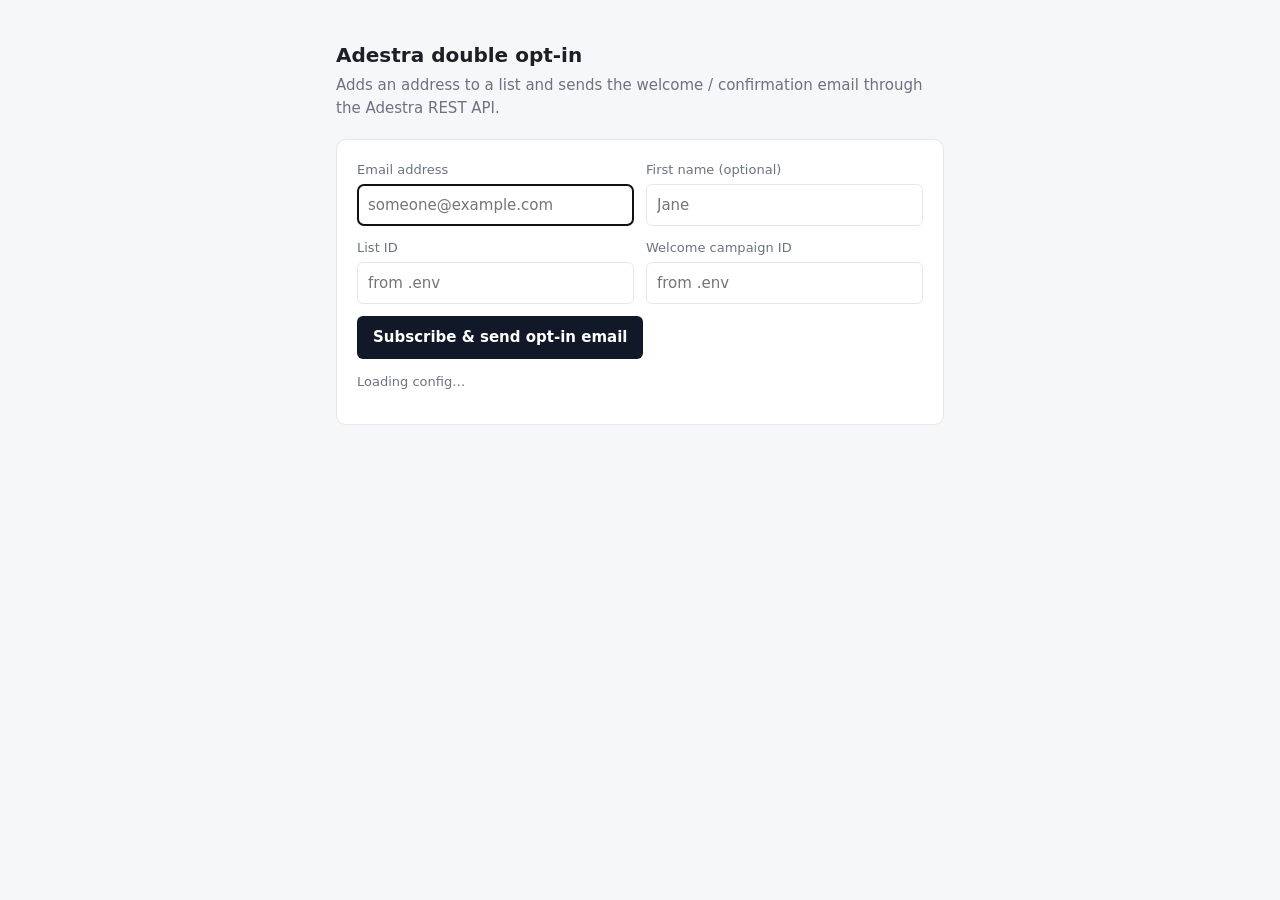
==== public/index.html @ aee0762d "Adestra double opt-in proof of concept Dependency-free Node server plus a single-page UI that adds a" ====
<!doctype html>
<html lang="en">
<head>
<meta charset="utf-8">
<meta name="viewport" content="width=device-width, initial-scale=1">
<title>Adestra opt-in PoC</title>
<style>
  :root { --bg:#f6f7f9; --card:#fff; --text:#1c1f24; --muted:#6b7280; --line:#e5e7eb; --ok:#15803d; --err:#b91c1c; --warn:#b45309; --run:#2563eb; }
  * { box-sizing: border-box; }
  body { margin:0; background:var(--bg); color:var(--text); font:15px/1.5 system-ui, -apple-system, Segoe UI, sans-serif; }
  main { max-width: 640px; margin: 40px auto; padding: 0 16px; }
  h1 { font-size: 20px; margin: 0 0 4px; }
  .sub { color: var(--muted); margin: 0 0 20px; }
  .card { background:var(--card); border:1px solid var(--line); border-radius:10px; padding:20px; margin-bottom:16px; }
  label { display:block; font-size:13px; color:var(--muted); margin-bottom:4px; }
  input { width:100%; padding:9px 10px; border:1px solid var(--line); border-radius:6px; font:inherit; }
  .row { display:grid; grid-template-columns:1fr 1fr; gap:12px; margin-bottom:12px; }
  .row.single { grid-template-columns:1fr; }
  button { padding:10px 16px; border:0; border-radius:6px; background:#111827; color:#fff; font:inherit; font-weight:600; cursor:pointer; }
  button:disabled { opacity:.5; cursor:default; }
  .cfg { font-size:13px; color:var(--muted); }
  .cfg code { background:#eef0f3; padding:1px 5px; border-radius:4px; }
  .badge { display:inline-block; font-size:11px; font-weight:600; padding:1px 7px; border-radius:99px; margin-left:6px; vertical-align:middle; }
  .badge.mock { background:#fef3c7; color:var(--warn); }
  .badge.missing { background:#fee2e2; color:var(--err); }
  ol.steps { list-style:none; padding:0; margin:0; }
  ol.steps li { display:grid; grid-template-columns:24px 1fr; gap:10px; padding:10px 0; border-top:1px solid var(--line); }
  ol.steps li:first-child { border-top:0; }
  .icon { font-weight:700; text-align:center; }
  .pending .icon { color:var(--line); }
  .running .icon { color:var(--run); }
  .ok .icon { color:var(--ok); }
  .warn .icon { color:var(--warn); }
  .error .icon { color:var(--err); }
  .title { font-weight:600; }
  .msg { color:var(--muted); font-size:14px; }
  .error .msg { color:var(--err); }
  .warn .msg { color:var(--warn); }
  details { margin-top:4px; }
  summary { font-size:12px; color:var(--muted); cursor:pointer; }
  pre { margin:6px 0 0; font-size:12px; background:#f3f4f6; padding:8px; border-radius:6px; overflow-x:auto; }
  .result { margin-top:14px; padding:10px 12px; border-radius:6px; font-weight:600; }
  .result.ok { background:#dcfce7; color:var(--ok); }
  .result.fail { background:#fee2e2; color:var(--err); }
  .hidden { display:none; }
  @keyframes spin { to { transform: rotate(360deg); } }
  .running .icon span { display:inline-block; animation: spin 1s linear infinite; }
</style>
</head>
<body>
<main>
  <h1>Adestra double opt-in <span id="modeBadge"></span></h1>
  <p class="sub">Adds an address to a list and sends the welcome / confirmation email through the Adestra REST API.</p>

  <div class="card">
    <form id="form">
      <div class="row">
        <div><label for="email">Email address</label><input id="email" type="email" required placeholder="someone@example.com" autofocus></div>
        <div><label for="firstname">First name (optional)</label><input id="firstname" type="text" placeholder="Jane"></div>
      </div>
      <div class="row">
        <div><label for="listId">List ID</label><input id="listId" type="text" inputmode="numeric" placeholder="from .env"></div>
        <div><label for="campaignId">Welcome campaign ID</label><input id="campaignId" type="text" inputmode="numeric" placeholder="from .env"></div>
      </div>
      <button id="go" type="submit">Subscribe &amp; send opt-in email</button>
    </form>
    <p class="cfg" id="cfg">Loading config…</p>
  </div>

  <div class="card hidden" id="progress">
    <ol class="steps" id="steps"></ol>
    <div id="result" class="result hidden"></div>
  </div>
</main>

<script>
const $ = (id) => document.getElementById(id);
const STEP_TITLES = ["Look up list", "Create or update contact", "Add contact to list", "Send opt-in email"];

fetch("/api/config").then(r => r.json()).then(c => {
  $("listId").value = c.listId || "";
  $("campaignId").value = c.campaignId || "";
  $("cfg").innerHTML = `API base <code>${c.baseUrl}</code> · token ${c.tokenSet ? "set" : '<span class="badge missing">missing</span>'}`;
  if (c.mock) $("modeBadge").innerHTML = '<span class="badge mock">MOCK MODE</span>';
});

function renderSteps() {
  $("steps").innerHTML = STEP_TITLES.map((t, i) =>
    `<li id="step${i+1}" class="pending"><div class="icon">○</div><div><div class="title">${t}</div><div class="msg"></div></div></li>`).join("");
  $("result").className = "result hidden";
  $("progress").classList.remove("hidden");
}

function updateStep(ev) {
  const li = $("step" + ev.n);
  if (!li) return;
  const state = ev.state === "ok" && ev.warn ? "warn" : ev.state;
  li.className = state;
  li.querySelector(".icon").innerHTML = { running: "<span>◐</span>", ok: "✓", warn: "!", error: "✕" }[state] || "○";
  li.querySelector(".title").textContent = ev.title;
  const msg = li.querySelector(".msg");
  msg.textContent = ev.message || (state === "running" ? "…" : "");
  if (ev.detail) {
    const d = document.createElement("details");
    d.innerHTML = `<summary>response</summary><pre>${JSON.stringify(ev.detail, null, 2).replace(/</g, "&lt;")}</pre>`;
    msg.appendChild(d);
  }
}

function showResult(ok, text) {
  const r = $("result");
  r.className = "result " + (ok ? "ok" : "fail");
  r.textContent = text;
}

$("form").addEventListener("submit", async (e) => {
  e.preventDefault();
  $("go").disabled = true;
  renderSteps();
  try {
    const res = await fetch("/api/optin", {
      method: "POST", headers: { "Content-Type": "application/json" },
      body: JSON.stringify({ email: $("email").value, firstname: $("firstname").value, listId: $("listId").value, campaignId: $("campaignId").value }),
    });
    const reader = res.body.getReader();
    const dec = new TextDecoder();
    let buf = "";
    while (true) {
      const { value, done } = await reader.read();
      if (done) break;
      buf += dec.decode(value, { stream: true });
      let nl;
      while ((nl = buf.indexOf("\n")) >= 0) {
        const line = buf.slice(0, nl).trim(); buf = buf.slice(nl + 1);
        if (!line) continue;
        const ev = JSON.parse(line);
        if (ev.type === "step") updateStep(ev);
        else if (ev.type === "done") showResult(ev.ok, ev.ok ? `Done. ${$("email").value} is on the list and the opt-in email was accepted.` : `Failed: ${ev.message}`);
      }
    }
  } catch (err) {
    showResult(false, "Request failed: " + err.message);
  } finally {
    $("go").disabled = false;
  }
});
</script>
</body>
</html>
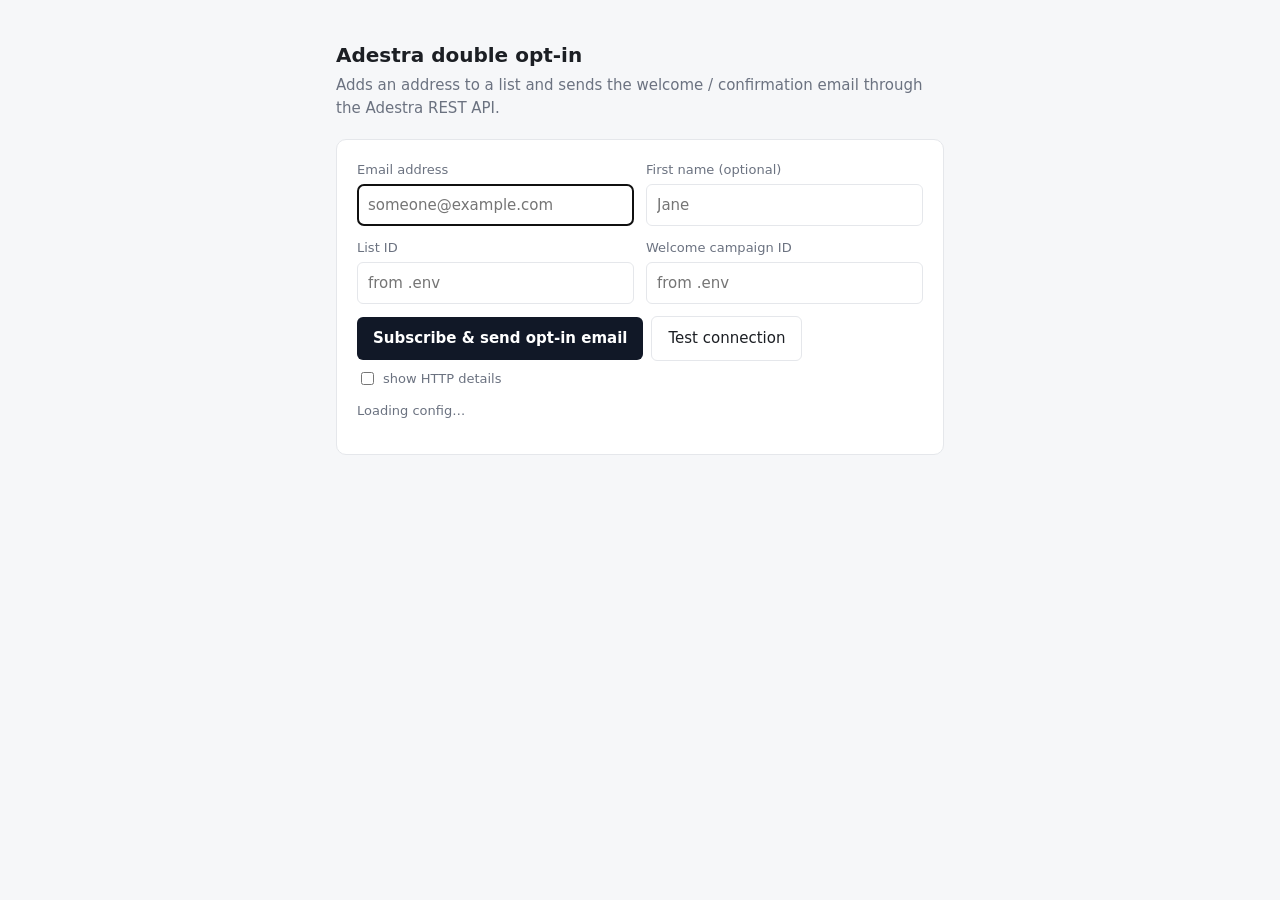
==== commit 42026198: "Add debugging to the UI: HTTP details, hints, connection test, event log - Every API call records me" ====
--- a/public/index.html
+++ b/public/index.html
@@ -43,6 +43,18 @@
   .result.ok { background:#dcfce7; color:var(--ok); }
   .result.fail { background:#fee2e2; color:var(--err); }
   .hidden { display:none; }
+  .http { margin-top:6px; font-size:12px; color:var(--muted); font-family: ui-monospace, SFMono-Regular, Menlo, monospace; }
+  .http b { color:var(--text); font-weight:600; }
+  .hint { margin-top:6px; font-size:13px; color:var(--warn); background:#fffbeb; border:1px solid #fde68a; border-radius:6px; padding:6px 8px; }
+  .kv { display:grid; grid-template-columns:140px 1fr; gap:4px 10px; font-size:13px; margin:0; }
+  .kv dt { color:var(--muted); } .kv dd { margin:0; word-break:break-all; }
+  .toolbar { display:flex; gap:8px; align-items:center; flex-wrap:wrap; margin-top:12px; }
+  button.secondary { background:#fff; color:var(--text); border:1px solid var(--line); font-weight:500; }
+  button.small { padding:4px 10px; font-size:12px; }
+  .log { font-family: ui-monospace, SFMono-Regular, Menlo, monospace; font-size:11px; background:#0f172a; color:#cbd5e1; padding:10px; border-radius:6px; max-height:260px; overflow:auto; white-space:pre-wrap; word-break:break-all; margin:0; }
+  .log .t { color:#64748b; } .log .ok { color:#4ade80; } .log .err { color:#f87171; } .log .run { color:#60a5fa; }
+  h2 { font-size:14px; margin:0 0 10px; }
+  .card h2 { display:flex; justify-content:space-between; align-items:center; }
   @keyframes spin { to { transform: rotate(360deg); } }
   .running .icon span { display:inline-block; animation: spin 1s linear infinite; }
 </style>
@@ -62,15 +74,30 @@
         <div><label for="listId">List ID</label><input id="listId" type="text" inputmode="numeric" placeholder="from .env"></div>
         <div><label for="campaignId">Welcome campaign ID</label><input id="campaignId" type="text" inputmode="numeric" placeholder="from .env"></div>
       </div>
-      <button id="go" type="submit">Subscribe &amp; send opt-in email</button>
+      <div class="toolbar">
+        <button id="go" type="submit">Subscribe &amp; send opt-in email</button>
+        <button id="test" type="button" class="secondary">Test connection</button>
+        <label style="margin:0;display:flex;align-items:center;gap:6px"><input type="checkbox" id="debug" style="width:auto"> show HTTP details</label>
+      </div>
     </form>
     <p class="cfg" id="cfg">Loading config…</p>
+  </div>
+
+  <div class="card hidden" id="diag">
+    <h2>Connection test <button type="button" class="secondary small" onclick="document.getElementById('diag').classList.add('hidden')">hide</button></h2>
+    <dl class="kv" id="diagKv"></dl>
+    <div id="diagProbe"></div>
   </div>
 
   <div class="card hidden" id="progress">
     <ol class="steps" id="steps"></ol>
     <div id="result" class="result hidden"></div>
   </div>
+
+  <div class="card hidden" id="logCard">
+    <h2>Event log <span><button type="button" class="secondary small" id="copyLog">copy</button> <button type="button" class="secondary small" id="clearLog">clear</button></span></h2>
+    <pre class="log" id="log"></pre>
+  </div>
 </main>
 
 <script>
@@ -80,9 +107,46 @@
 fetch("/api/config").then(r => r.json()).then(c => {
   $("listId").value = c.listId || "";
   $("campaignId").value = c.campaignId || "";
-  $("cfg").innerHTML = `API base <code>${c.baseUrl}</code> · token ${c.tokenSet ? "set" : '<span class="badge missing">missing</span>'}`;
+  $("cfg").innerHTML = `API base <code>${c.baseUrl}</code> · token ${c.tokenSet ? `<code>${c.tokenMasked}</code>` : '<span class="badge missing">missing</span>'} · node ${c.node}`;
   if (c.mock) $("modeBadge").innerHTML = '<span class="badge mock">MOCK MODE</span>';
-});
+  log("config", c);
+});
+
+// ---- debug toggle (remembered per browser) ----
+try { $("debug").checked = localStorage.getItem("adestra-debug") === "1"; } catch {}
+$("debug").addEventListener("change", () => {
+  try { localStorage.setItem("adestra-debug", $("debug").checked ? "1" : "0"); } catch {}
+  document.querySelectorAll("details.http-details").forEach(d => d.open = $("debug").checked);
+});
+
+// ---- event log ----
+const logLines = [];
+function log(kind, obj, cls) {
+  const t = new Date().toISOString().slice(11, 23);
+  const text = typeof obj === "string" ? obj : JSON.stringify(obj);
+  logLines.push(`${t} ${kind} ${text}`);
+  const el = $("log");
+  el.insertAdjacentHTML("beforeend", `<span class="t">${t}</span> <span class="${cls || ""}">${kind}</span> ${esc(text)}\n`);
+  el.scrollTop = el.scrollHeight;
+  $("logCard").classList.remove("hidden");
+}
+$("copyLog").onclick = () => navigator.clipboard.writeText(logLines.join("\n")).catch(() => {});
+$("clearLog").onclick = () => { logLines.length = 0; $("log").textContent = ""; };
+const esc = (x) => String(x).replace(/&/g, "&amp;").replace(/</g, "&lt;");
+const pretty = (x) => { if (x == null) return "(empty)"; if (typeof x === "string") { try { return JSON.stringify(JSON.parse(x), null, 2); } catch { return x; } } return JSON.stringify(x, null, 2); };
+
+// Renders one HTTP round trip as a collapsible block.
+function exchangeHtml(ex) {
+  if (!ex) return "";
+  const status = ex.networkError ? `network error: ${esc(ex.networkError)}` : `${ex.status} ${esc(ex.statusText || "")}`;
+  return `<div class="http"><b>${ex.method}</b> ${esc(ex.url)} → <b>${status}</b> · ${ex.durationMs} ms${ex.mock ? " · mock" : ""}</div>
+    <details class="http-details" ${$("debug").checked ? "open" : ""}><summary>HTTP details</summary>
+      <div class="http">request body</div><pre>${esc(pretty(ex.requestBody))}</pre>
+      <div class="http">response headers</div><pre>${esc(pretty(ex.responseHeaders || {}))}</pre>
+      <div class="http">response body (raw)</div><pre>${esc(ex.responseBody == null ? "(none)" : ex.responseBody)}</pre>
+      <div class="http">reproduce (token masked)</div><pre>${esc(ex.curl)}</pre>
+    </details>`;
+}
 
 function renderSteps() {
   $("steps").innerHTML = STEP_TITLES.map((t, i) =>
@@ -100,23 +164,46 @@
   li.querySelector(".title").textContent = ev.title;
   const msg = li.querySelector(".msg");
   msg.textContent = ev.message || (state === "running" ? "…" : "");
-  if (ev.detail) {
-    const d = document.createElement("details");
-    d.innerHTML = `<summary>response</summary><pre>${JSON.stringify(ev.detail, null, 2).replace(/</g, "&lt;")}</pre>`;
-    msg.appendChild(d);
-  }
-}
+  if (ev.hint) msg.insertAdjacentHTML("beforeend", `<div class="hint">${esc(ev.hint)}</div>`);
+  msg.insertAdjacentHTML("beforeend", exchangeHtml(ev.exchange));
+  log(`step${ev.n}`, ev.state === "running" ? `${ev.title}…` : { state: ev.state, message: ev.message, status: ev.exchange && ev.exchange.status, ms: ev.exchange && ev.exchange.durationMs, body: ev.exchange && ev.exchange.responseBody },
+      { running: "run", ok: "ok", warn: "err", error: "err" }[state]);
+}
+
+// ---- connection test ----
+$("test").addEventListener("click", async () => {
+  $("test").disabled = true;
+  $("diag").classList.remove("hidden");
+  $("diagKv").innerHTML = "<dt>status</dt><dd>running…</dd>";
+  $("diagProbe").innerHTML = "";
+  try {
+    const d = await (await fetch(`/api/diagnostics?listId=${encodeURIComponent($("listId").value)}`)).json();
+    log("diagnostics", d, d.probe && d.probe.ok ? "ok" : "err");
+    $("diagKv").innerHTML = [
+      ["public IP", `${esc(d.publicIp)} <span class="cfg">(this is what Adestra sees; allowlist it on the token/user)</span>`],
+      ["API host DNS", esc(Array.isArray(d.dns) ? d.dns.join(", ") : d.dns)],
+      ["API base", esc(d.baseUrl)], ["token", esc(d.tokenMasked)], ["mode", d.mock ? "MOCK" : "live"], ["node", esc(d.node)],
+    ].map(([k, v]) => `<dt>${k}</dt><dd>${v}</dd>`).join("");
+    const p = d.probe || {};
+    $("diagProbe").innerHTML = `<div class="result ${p.ok ? "ok" : "fail"}">${p.ok ? "✓ " : "✕ "}${esc(p.message)}</div>` +
+      (p.hint ? `<div class="hint">${esc(p.hint)}</div>` : "") + exchangeHtml(p.exchange);
+  } catch (e) {
+    $("diagKv").innerHTML = `<dt>error</dt><dd>${esc(e.message)}</dd>`;
+  } finally { $("test").disabled = false; }
+});
 
 function showResult(ok, text) {
   const r = $("result");
   r.className = "result " + (ok ? "ok" : "fail");
   r.textContent = text;
+  log("done", text, ok ? "ok" : "err");
 }
 
 $("form").addEventListener("submit", async (e) => {
   e.preventDefault();
   $("go").disabled = true;
   renderSteps();
+  log("submit", { email: $("email").value, listId: $("listId").value, campaignId: $("campaignId").value });
   try {
     const res = await fetch("/api/optin", {
       method: "POST", headers: { "Content-Type": "application/json" },
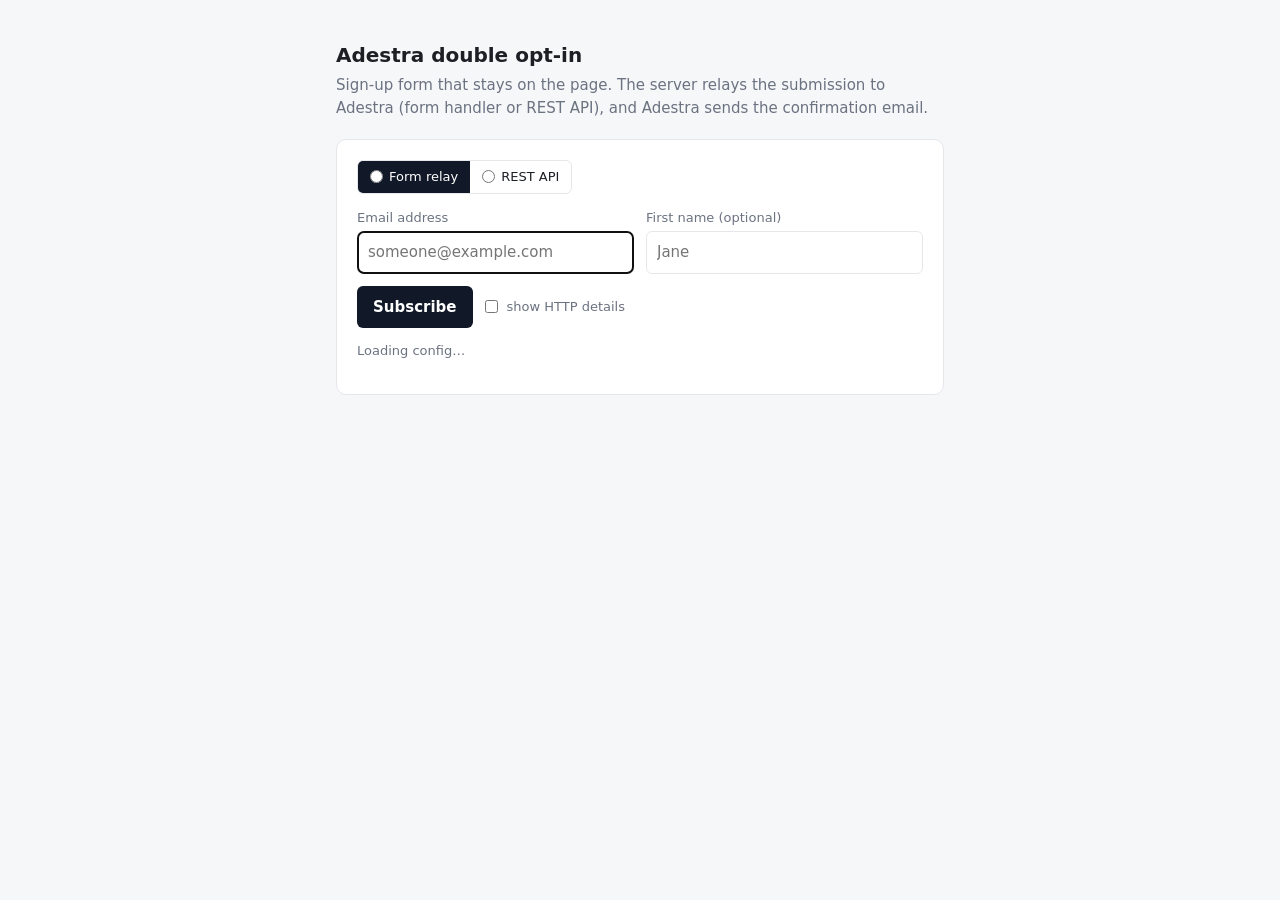
==== commit eabf48d3: "Add form relay mode: server posts to the Adestra form handler, page stays put - New default mode "fo" ====
--- a/public/index.html
+++ b/public/index.html
@@ -42,7 +42,16 @@
   .result { margin-top:14px; padding:10px 12px; border-radius:6px; font-weight:600; }
   .result.ok { background:#dcfce7; color:var(--ok); }
   .result.fail { background:#fee2e2; color:var(--err); }
-  .hidden { display:none; }
+  .hidden { display:none !important; }
+  .modes { display:flex; gap:0; border:1px solid var(--line); border-radius:6px; overflow:hidden; margin-bottom:14px; width:max-content; }
+  .modes label { margin:0; padding:6px 12px; font-size:13px; cursor:pointer; color:var(--text); display:flex; gap:6px; align-items:center; }
+  .modes label.on { background:#111827; color:#fff; }
+  .modes input { width:auto; margin:0; }
+  .modal-bg { position:fixed; inset:0; background:rgba(15,23,42,.45); display:flex; align-items:center; justify-content:center; z-index:10; }
+  .modal { background:#fff; border-radius:12px; padding:28px 28px 22px; max-width:400px; width:calc(100% - 32px); box-shadow:0 20px 50px rgba(0,0,0,.25); text-align:center; }
+  .modal .big { font-size:40px; line-height:1; margin-bottom:10px; }
+  .modal h3 { margin:0 0 8px; font-size:18px; }
+  .modal p { margin:0 0 18px; color:var(--muted); }
   .http { margin-top:6px; font-size:12px; color:var(--muted); font-family: ui-monospace, SFMono-Regular, Menlo, monospace; }
   .http b { color:var(--text); font-weight:600; }
   .hint { margin-top:6px; font-size:13px; color:var(--warn); background:#fffbeb; border:1px solid #fde68a; border-radius:6px; padding:6px 8px; }
@@ -62,20 +71,24 @@
 <body>
 <main>
   <h1>Adestra double opt-in <span id="modeBadge"></span></h1>
-  <p class="sub">Adds an address to a list and sends the welcome / confirmation email through the Adestra REST API.</p>
+  <p class="sub">Sign-up form that stays on the page. The server relays the submission to Adestra (form handler or REST API), and Adestra sends the confirmation email.</p>
 
   <div class="card">
+    <div class="modes" id="modes">
+      <label id="modeFormLbl"><input type="radio" name="mode" value="form" id="modeForm"> Form relay</label>
+      <label id="modeApiLbl"><input type="radio" name="mode" value="api" id="modeApi"> REST API</label>
+    </div>
     <form id="form">
       <div class="row">
         <div><label for="email">Email address</label><input id="email" type="email" required placeholder="someone@example.com" autofocus></div>
         <div><label for="firstname">First name (optional)</label><input id="firstname" type="text" placeholder="Jane"></div>
       </div>
-      <div class="row">
+      <div class="row" id="apiRow">
         <div><label for="listId">List ID</label><input id="listId" type="text" inputmode="numeric" placeholder="from .env"></div>
         <div><label for="campaignId">Welcome campaign ID</label><input id="campaignId" type="text" inputmode="numeric" placeholder="from .env"></div>
       </div>
       <div class="toolbar">
-        <button id="go" type="submit">Subscribe &amp; send opt-in email</button>
+        <button id="go" type="submit">Subscribe</button>
         <button id="test" type="button" class="secondary">Test connection</button>
         <label style="margin:0;display:flex;align-items:center;gap:6px"><input type="checkbox" id="debug" style="width:auto"> show HTTP details</label>
       </div>
@@ -94,6 +107,15 @@
     <div id="result" class="result hidden"></div>
   </div>
 
+  <div class="modal-bg hidden" id="popup" role="dialog" aria-modal="true">
+    <div class="modal">
+      <div class="big">📬</div>
+      <h3>Check your inbox</h3>
+      <p>We sent a confirmation email to <b id="popupEmail"></b>. Click the link in it to complete your subscription.</p>
+      <button type="button" id="popupClose">OK</button>
+    </div>
+  </div>
+
   <div class="card hidden" id="logCard">
     <h2>Event log <span><button type="button" class="secondary small" id="copyLog">copy</button> <button type="button" class="secondary small" id="clearLog">clear</button></span></h2>
     <pre class="log" id="log"></pre>
@@ -102,15 +124,45 @@
 
 <script>
 const $ = (id) => document.getElementById(id);
-const STEP_TITLES = ["Look up list", "Create or update contact", "Add contact to list", "Send opt-in email"];
+const STEP_TITLES = {
+  form: ["Build the form submission", "Relay to the Adestra form handler", "What happens next in Adestra"],
+  api:  ["Look up list", "Create or update contact", "Add contact to list", "Send opt-in email"],
+};
+let cfg = null;
+const mode = () => $("modeApi").checked ? "api" : "form";
+function applyMode() {
+  const m = mode();
+  $("modeFormLbl").classList.toggle("on", m === "form");
+  $("modeApiLbl").classList.toggle("on", m === "api");
+  $("apiRow").classList.toggle("hidden", m === "form");
+  $("go").textContent = m === "form" ? "Subscribe" : "Subscribe & send opt-in email";
+  $("test").classList.toggle("hidden", m === "form");
+  if (!cfg) return;
+  $("cfg").innerHTML = m === "form"
+    ? (cfg.form.configured
+        ? `Relays to <code>${esc(cfg.form.url)}</code> · hidden fields: ${cfg.form.hiddenFieldNames.map(esc).map(x => `<code>${x}</code>`).join(" ") || "none"} · email field <code>${esc(cfg.form.emailField)}</code>`
+        : (cfg.mock ? 'Mock: the relay is simulated, no form handler URL needed.' : '<span class="badge missing">ADESTRA_FORM_URL missing</span> set the form handler URL and hidden fields in .env'))
+    : `API base <code>${esc(cfg.baseUrl)}</code> · token ${cfg.tokenSet ? `<code>${esc(cfg.tokenMasked)}</code>` : '<span class="badge missing">missing</span>'} · node ${esc(cfg.node)}`;
+}
+$("modeForm").addEventListener("change", applyMode);
+$("modeApi").addEventListener("change", applyMode);
 
 fetch("/api/config").then(r => r.json()).then(c => {
+  cfg = c;
   $("listId").value = c.listId || "";
   $("campaignId").value = c.campaignId || "";
-  $("cfg").innerHTML = `API base <code>${c.baseUrl}</code> · token ${c.tokenSet ? `<code>${c.tokenMasked}</code>` : '<span class="badge missing">missing</span>'} · node ${c.node}`;
+  (c.mode === "api" ? $("modeApi") : $("modeForm")).checked = true;
   if (c.mock) $("modeBadge").innerHTML = '<span class="badge mock">MOCK MODE</span>';
+  applyMode();
   log("config", c);
 });
+applyMode();
+
+// ---- "check your inbox" popup: the user stays on the page ----
+function showPopup(email) { $("popupEmail").textContent = email; $("popup").classList.remove("hidden"); $("popupClose").focus(); }
+$("popupClose").onclick = () => $("popup").classList.add("hidden");
+$("popup").addEventListener("click", (e) => { if (e.target === $("popup")) $("popup").classList.add("hidden"); });
+document.addEventListener("keydown", (e) => { if (e.key === "Escape") $("popup").classList.add("hidden"); });
 
 // ---- debug toggle (remembered per browser) ----
 try { $("debug").checked = localStorage.getItem("adestra-debug") === "1"; } catch {}
@@ -149,7 +201,7 @@
 }
 
 function renderSteps() {
-  $("steps").innerHTML = STEP_TITLES.map((t, i) =>
+  $("steps").innerHTML = STEP_TITLES[mode()].map((t, i) =>
     `<li id="step${i+1}" class="pending"><div class="icon">○</div><div><div class="title">${t}</div><div class="msg"></div></div></li>`).join("");
   $("result").className = "result hidden";
   $("progress").classList.remove("hidden");
@@ -203,11 +255,11 @@
   e.preventDefault();
   $("go").disabled = true;
   renderSteps();
-  log("submit", { email: $("email").value, listId: $("listId").value, campaignId: $("campaignId").value });
+  log("submit", { mode: mode(), email: $("email").value, listId: $("listId").value, campaignId: $("campaignId").value });
   try {
     const res = await fetch("/api/optin", {
       method: "POST", headers: { "Content-Type": "application/json" },
-      body: JSON.stringify({ email: $("email").value, firstname: $("firstname").value, listId: $("listId").value, campaignId: $("campaignId").value }),
+      body: JSON.stringify({ mode: mode(), email: $("email").value, firstname: $("firstname").value, listId: $("listId").value, campaignId: $("campaignId").value }),
     });
     const reader = res.body.getReader();
     const dec = new TextDecoder();
@@ -222,7 +274,13 @@
         if (!line) continue;
         const ev = JSON.parse(line);
         if (ev.type === "step") updateStep(ev);
-        else if (ev.type === "done") showResult(ev.ok, ev.ok ? `Done. ${$("email").value} is on the list and the opt-in email was accepted.` : `Failed: ${ev.message}`);
+        else if (ev.type === "done") {
+          const m = mode();
+          showResult(ev.ok, ev.ok
+            ? (m === "form" ? `Submitted. Adestra accepted ${$("email").value}; the confirmation email is sent by the form's actions.` : `Done. ${$("email").value} is on the list and the opt-in email was accepted.`)
+            : `Failed: ${ev.message}`);
+          if (ev.ok) showPopup($("email").value);
+        }
       }
     }
   } catch (err) {
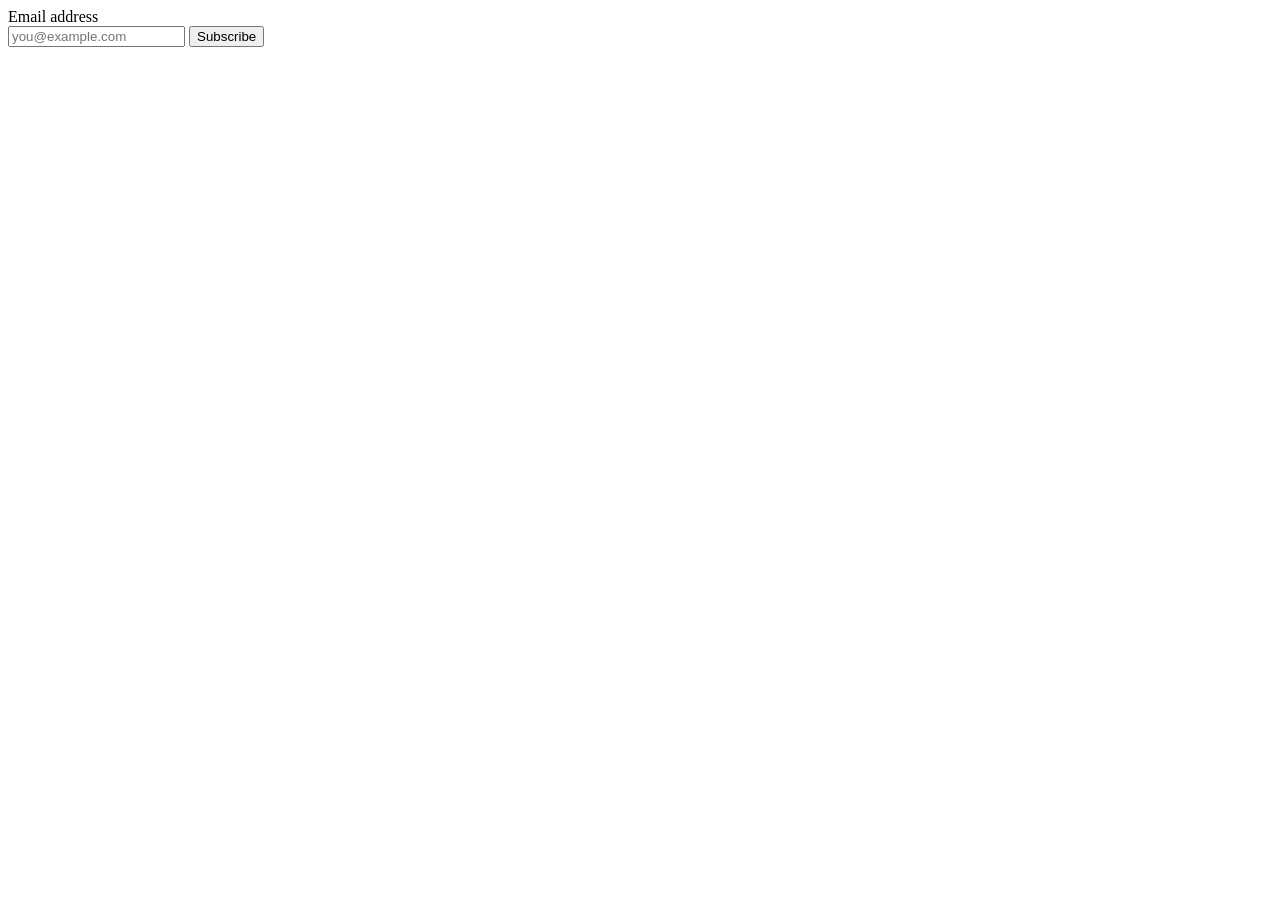
==== commit 1ffddc86: "Refactor: Remove server.js and migrate to server.mjs with modern syntax Add: Create contact script f" ====
--- a/public/index.html
+++ b/public/index.html
@@ -1,294 +1,23 @@
 <!doctype html>
 <html lang="en">
 <head>
-<meta charset="utf-8">
-<meta name="viewport" content="width=device-width, initial-scale=1">
-<title>Adestra opt-in PoC</title>
-<style>
-  :root { --bg:#f6f7f9; --card:#fff; --text:#1c1f24; --muted:#6b7280; --line:#e5e7eb; --ok:#15803d; --err:#b91c1c; --warn:#b45309; --run:#2563eb; }
-  * { box-sizing: border-box; }
-  body { margin:0; background:var(--bg); color:var(--text); font:15px/1.5 system-ui, -apple-system, Segoe UI, sans-serif; }
-  main { max-width: 640px; margin: 40px auto; padding: 0 16px; }
-  h1 { font-size: 20px; margin: 0 0 4px; }
-  .sub { color: var(--muted); margin: 0 0 20px; }
-  .card { background:var(--card); border:1px solid var(--line); border-radius:10px; padding:20px; margin-bottom:16px; }
-  label { display:block; font-size:13px; color:var(--muted); margin-bottom:4px; }
-  input { width:100%; padding:9px 10px; border:1px solid var(--line); border-radius:6px; font:inherit; }
-  .row { display:grid; grid-template-columns:1fr 1fr; gap:12px; margin-bottom:12px; }
-  .row.single { grid-template-columns:1fr; }
-  button { padding:10px 16px; border:0; border-radius:6px; background:#111827; color:#fff; font:inherit; font-weight:600; cursor:pointer; }
-  button:disabled { opacity:.5; cursor:default; }
-  .cfg { font-size:13px; color:var(--muted); }
-  .cfg code { background:#eef0f3; padding:1px 5px; border-radius:4px; }
-  .badge { display:inline-block; font-size:11px; font-weight:600; padding:1px 7px; border-radius:99px; margin-left:6px; vertical-align:middle; }
-  .badge.mock { background:#fef3c7; color:var(--warn); }
-  .badge.missing { background:#fee2e2; color:var(--err); }
-  ol.steps { list-style:none; padding:0; margin:0; }
-  ol.steps li { display:grid; grid-template-columns:24px 1fr; gap:10px; padding:10px 0; border-top:1px solid var(--line); }
-  ol.steps li:first-child { border-top:0; }
-  .icon { font-weight:700; text-align:center; }
-  .pending .icon { color:var(--line); }
-  .running .icon { color:var(--run); }
-  .ok .icon { color:var(--ok); }
-  .warn .icon { color:var(--warn); }
-  .error .icon { color:var(--err); }
-  .title { font-weight:600; }
-  .msg { color:var(--muted); font-size:14px; }
-  .error .msg { color:var(--err); }
-  .warn .msg { color:var(--warn); }
-  details { margin-top:4px; }
-  summary { font-size:12px; color:var(--muted); cursor:pointer; }
-  pre { margin:6px 0 0; font-size:12px; background:#f3f4f6; padding:8px; border-radius:6px; overflow-x:auto; }
-  .result { margin-top:14px; padding:10px 12px; border-radius:6px; font-weight:600; }
-  .result.ok { background:#dcfce7; color:var(--ok); }
-  .result.fail { background:#fee2e2; color:var(--err); }
-  .hidden { display:none !important; }
-  .modes { display:flex; gap:0; border:1px solid var(--line); border-radius:6px; overflow:hidden; margin-bottom:14px; width:max-content; }
-  .modes label { margin:0; padding:6px 12px; font-size:13px; cursor:pointer; color:var(--text); display:flex; gap:6px; align-items:center; }
-  .modes label.on { background:#111827; color:#fff; }
-  .modes input { width:auto; margin:0; }
-  .modal-bg { position:fixed; inset:0; background:rgba(15,23,42,.45); display:flex; align-items:center; justify-content:center; z-index:10; }
-  .modal { background:#fff; border-radius:12px; padding:28px 28px 22px; max-width:400px; width:calc(100% - 32px); box-shadow:0 20px 50px rgba(0,0,0,.25); text-align:center; }
-  .modal .big { font-size:40px; line-height:1; margin-bottom:10px; }
-  .modal h3 { margin:0 0 8px; font-size:18px; }
-  .modal p { margin:0 0 18px; color:var(--muted); }
-  .http { margin-top:6px; font-size:12px; color:var(--muted); font-family: ui-monospace, SFMono-Regular, Menlo, monospace; }
-  .http b { color:var(--text); font-weight:600; }
-  .hint { margin-top:6px; font-size:13px; color:var(--warn); background:#fffbeb; border:1px solid #fde68a; border-radius:6px; padding:6px 8px; }
-  .kv { display:grid; grid-template-columns:140px 1fr; gap:4px 10px; font-size:13px; margin:0; }
-  .kv dt { color:var(--muted); } .kv dd { margin:0; word-break:break-all; }
-  .toolbar { display:flex; gap:8px; align-items:center; flex-wrap:wrap; margin-top:12px; }
-  button.secondary { background:#fff; color:var(--text); border:1px solid var(--line); font-weight:500; }
-  button.small { padding:4px 10px; font-size:12px; }
-  .log { font-family: ui-monospace, SFMono-Regular, Menlo, monospace; font-size:11px; background:#0f172a; color:#cbd5e1; padding:10px; border-radius:6px; max-height:260px; overflow:auto; white-space:pre-wrap; word-break:break-all; margin:0; }
-  .log .t { color:#64748b; } .log .ok { color:#4ade80; } .log .err { color:#f87171; } .log .run { color:#60a5fa; }
-  h2 { font-size:14px; margin:0 0 10px; }
-  .card h2 { display:flex; justify-content:space-between; align-items:center; }
-  @keyframes spin { to { transform: rotate(360deg); } }
-  .running .icon span { display:inline-block; animation: spin 1s linear infinite; }
-</style>
+  <meta charset="utf-8">
+  <meta name="viewport" content="width=device-width, initial-scale=1">
+  <title>Newsletter sign-up</title>
+  <link rel="stylesheet" href="/style.css">
 </head>
 <body>
-<main>
-  <h1>Adestra double opt-in <span id="modeBadge"></span></h1>
-  <p class="sub">Sign-up form that stays on the page. The server relays the submission to Adestra (form handler or REST API), and Adestra sends the confirmation email.</p>
-
-  <div class="card">
-    <div class="modes" id="modes">
-      <label id="modeFormLbl"><input type="radio" name="mode" value="form" id="modeForm"> Form relay</label>
-      <label id="modeApiLbl"><input type="radio" name="mode" value="api" id="modeApi"> REST API</label>
+  <form id="signup">
+    <label for="email">Email address</label>
+    <div class="row">
+      <input id="email" name="email" type="email" autocomplete="email" required maxlength="254" placeholder="you@example.com">
+      <button type="submit">Subscribe</button>
     </div>
-    <form id="form">
-      <div class="row">
-        <div><label for="email">Email address</label><input id="email" type="email" required placeholder="someone@example.com" autofocus></div>
-        <div><label for="firstname">First name (optional)</label><input id="firstname" type="text" placeholder="Jane"></div>
-      </div>
-      <div class="row" id="apiRow">
-        <div><label for="listId">List ID</label><input id="listId" type="text" inputmode="numeric" placeholder="from .env"></div>
-        <div><label for="campaignId">Welcome campaign ID</label><input id="campaignId" type="text" inputmode="numeric" placeholder="from .env"></div>
-      </div>
-      <div class="toolbar">
-        <button id="go" type="submit">Subscribe</button>
-        <button id="test" type="button" class="secondary">Test connection</button>
-        <label style="margin:0;display:flex;align-items:center;gap:6px"><input type="checkbox" id="debug" style="width:auto"> show HTTP details</label>
-      </div>
-    </form>
-    <p class="cfg" id="cfg">Loading config…</p>
+  </form>
+  <div id="result" role="status" aria-live="polite" hidden>
+    <p id="message"></p>
+    <button id="retry" type="button" hidden>Try again</button>
   </div>
-
-  <div class="card hidden" id="diag">
-    <h2>Connection test <button type="button" class="secondary small" onclick="document.getElementById('diag').classList.add('hidden')">hide</button></h2>
-    <dl class="kv" id="diagKv"></dl>
-    <div id="diagProbe"></div>
-  </div>
-
-  <div class="card hidden" id="progress">
-    <ol class="steps" id="steps"></ol>
-    <div id="result" class="result hidden"></div>
-  </div>
-
-  <div class="modal-bg hidden" id="popup" role="dialog" aria-modal="true">
-    <div class="modal">
-      <div class="big">📬</div>
-      <h3>Check your inbox</h3>
-      <p>We sent a confirmation email to <b id="popupEmail"></b>. Click the link in it to complete your subscription.</p>
-      <button type="button" id="popupClose">OK</button>
-    </div>
-  </div>
-
-  <div class="card hidden" id="logCard">
-    <h2>Event log <span><button type="button" class="secondary small" id="copyLog">copy</button> <button type="button" class="secondary small" id="clearLog">clear</button></span></h2>
-    <pre class="log" id="log"></pre>
-  </div>
-</main>
-
-<script>
-const $ = (id) => document.getElementById(id);
-const STEP_TITLES = {
-  form: ["Build the form submission", "Relay to the Adestra form handler", "What happens next in Adestra"],
-  api:  ["Look up list", "Create or update contact", "Add contact to list", "Send opt-in email"],
-};
-let cfg = null;
-const mode = () => $("modeApi").checked ? "api" : "form";
-function applyMode() {
-  const m = mode();
-  $("modeFormLbl").classList.toggle("on", m === "form");
-  $("modeApiLbl").classList.toggle("on", m === "api");
-  $("apiRow").classList.toggle("hidden", m === "form");
-  $("go").textContent = m === "form" ? "Subscribe" : "Subscribe & send opt-in email";
-  $("test").classList.toggle("hidden", m === "form");
-  if (!cfg) return;
-  $("cfg").innerHTML = m === "form"
-    ? (cfg.form.configured
-        ? `Relays to <code>${esc(cfg.form.url)}</code> · hidden fields: ${cfg.form.hiddenFieldNames.map(esc).map(x => `<code>${x}</code>`).join(" ") || "none"} · email field <code>${esc(cfg.form.emailField)}</code>`
-        : (cfg.mock ? 'Mock: the relay is simulated, no form handler URL needed.' : '<span class="badge missing">ADESTRA_FORM_URL missing</span> set the form handler URL and hidden fields in .env'))
-    : `API base <code>${esc(cfg.baseUrl)}</code> · token ${cfg.tokenSet ? `<code>${esc(cfg.tokenMasked)}</code>` : '<span class="badge missing">missing</span>'} · node ${esc(cfg.node)}`;
-}
-$("modeForm").addEventListener("change", applyMode);
-$("modeApi").addEventListener("change", applyMode);
-
-fetch("/api/config").then(r => r.json()).then(c => {
-  cfg = c;
-  $("listId").value = c.listId || "";
-  $("campaignId").value = c.campaignId || "";
-  (c.mode === "api" ? $("modeApi") : $("modeForm")).checked = true;
-  if (c.mock) $("modeBadge").innerHTML = '<span class="badge mock">MOCK MODE</span>';
-  applyMode();
-  log("config", c);
-});
-applyMode();
-
-// ---- "check your inbox" popup: the user stays on the page ----
-function showPopup(email) { $("popupEmail").textContent = email; $("popup").classList.remove("hidden"); $("popupClose").focus(); }
-$("popupClose").onclick = () => $("popup").classList.add("hidden");
-$("popup").addEventListener("click", (e) => { if (e.target === $("popup")) $("popup").classList.add("hidden"); });
-document.addEventListener("keydown", (e) => { if (e.key === "Escape") $("popup").classList.add("hidden"); });
-
-// ---- debug toggle (remembered per browser) ----
-try { $("debug").checked = localStorage.getItem("adestra-debug") === "1"; } catch {}
-$("debug").addEventListener("change", () => {
-  try { localStorage.setItem("adestra-debug", $("debug").checked ? "1" : "0"); } catch {}
-  document.querySelectorAll("details.http-details").forEach(d => d.open = $("debug").checked);
-});
-
-// ---- event log ----
-const logLines = [];
-function log(kind, obj, cls) {
-  const t = new Date().toISOString().slice(11, 23);
-  const text = typeof obj === "string" ? obj : JSON.stringify(obj);
-  logLines.push(`${t} ${kind} ${text}`);
-  const el = $("log");
-  el.insertAdjacentHTML("beforeend", `<span class="t">${t}</span> <span class="${cls || ""}">${kind}</span> ${esc(text)}\n`);
-  el.scrollTop = el.scrollHeight;
-  $("logCard").classList.remove("hidden");
-}
-$("copyLog").onclick = () => navigator.clipboard.writeText(logLines.join("\n")).catch(() => {});
-$("clearLog").onclick = () => { logLines.length = 0; $("log").textContent = ""; };
-const esc = (x) => String(x).replace(/&/g, "&amp;").replace(/</g, "&lt;");
-const pretty = (x) => { if (x == null) return "(empty)"; if (typeof x === "string") { try { return JSON.stringify(JSON.parse(x), null, 2); } catch { return x; } } return JSON.stringify(x, null, 2); };
-
-// Renders one HTTP round trip as a collapsible block.
-function exchangeHtml(ex) {
-  if (!ex) return "";
-  const status = ex.networkError ? `network error: ${esc(ex.networkError)}` : `${ex.status} ${esc(ex.statusText || "")}`;
-  return `<div class="http"><b>${ex.method}</b> ${esc(ex.url)} → <b>${status}</b> · ${ex.durationMs} ms${ex.mock ? " · mock" : ""}</div>
-    <details class="http-details" ${$("debug").checked ? "open" : ""}><summary>HTTP details</summary>
-      <div class="http">request body</div><pre>${esc(pretty(ex.requestBody))}</pre>
-      <div class="http">response headers</div><pre>${esc(pretty(ex.responseHeaders || {}))}</pre>
-      <div class="http">response body (raw)</div><pre>${esc(ex.responseBody == null ? "(none)" : ex.responseBody)}</pre>
-      <div class="http">reproduce (token masked)</div><pre>${esc(ex.curl)}</pre>
-    </details>`;
-}
-
-function renderSteps() {
-  $("steps").innerHTML = STEP_TITLES[mode()].map((t, i) =>
-    `<li id="step${i+1}" class="pending"><div class="icon">○</div><div><div class="title">${t}</div><div class="msg"></div></div></li>`).join("");
-  $("result").className = "result hidden";
-  $("progress").classList.remove("hidden");
-}
-
-function updateStep(ev) {
-  const li = $("step" + ev.n);
-  if (!li) return;
-  const state = ev.state === "ok" && ev.warn ? "warn" : ev.state;
-  li.className = state;
-  li.querySelector(".icon").innerHTML = { running: "<span>◐</span>", ok: "✓", warn: "!", error: "✕" }[state] || "○";
-  li.querySelector(".title").textContent = ev.title;
-  const msg = li.querySelector(".msg");
-  msg.textContent = ev.message || (state === "running" ? "…" : "");
-  if (ev.hint) msg.insertAdjacentHTML("beforeend", `<div class="hint">${esc(ev.hint)}</div>`);
-  msg.insertAdjacentHTML("beforeend", exchangeHtml(ev.exchange));
-  log(`step${ev.n}`, ev.state === "running" ? `${ev.title}…` : { state: ev.state, message: ev.message, status: ev.exchange && ev.exchange.status, ms: ev.exchange && ev.exchange.durationMs, body: ev.exchange && ev.exchange.responseBody },
-      { running: "run", ok: "ok", warn: "err", error: "err" }[state]);
-}
-
-// ---- connection test ----
-$("test").addEventListener("click", async () => {
-  $("test").disabled = true;
-  $("diag").classList.remove("hidden");
-  $("diagKv").innerHTML = "<dt>status</dt><dd>running…</dd>";
-  $("diagProbe").innerHTML = "";
-  try {
-    const d = await (await fetch(`/api/diagnostics?listId=${encodeURIComponent($("listId").value)}`)).json();
-    log("diagnostics", d, d.probe && d.probe.ok ? "ok" : "err");
-    $("diagKv").innerHTML = [
-      ["public IP", `${esc(d.publicIp)} <span class="cfg">(this is what Adestra sees; allowlist it on the token/user)</span>`],
-      ["API host DNS", esc(Array.isArray(d.dns) ? d.dns.join(", ") : d.dns)],
-      ["API base", esc(d.baseUrl)], ["token", esc(d.tokenMasked)], ["mode", d.mock ? "MOCK" : "live"], ["node", esc(d.node)],
-    ].map(([k, v]) => `<dt>${k}</dt><dd>${v}</dd>`).join("");
-    const p = d.probe || {};
-    $("diagProbe").innerHTML = `<div class="result ${p.ok ? "ok" : "fail"}">${p.ok ? "✓ " : "✕ "}${esc(p.message)}</div>` +
-      (p.hint ? `<div class="hint">${esc(p.hint)}</div>` : "") + exchangeHtml(p.exchange);
-  } catch (e) {
-    $("diagKv").innerHTML = `<dt>error</dt><dd>${esc(e.message)}</dd>`;
-  } finally { $("test").disabled = false; }
-});
-
-function showResult(ok, text) {
-  const r = $("result");
-  r.className = "result " + (ok ? "ok" : "fail");
-  r.textContent = text;
-  log("done", text, ok ? "ok" : "err");
-}
-
-$("form").addEventListener("submit", async (e) => {
-  e.preventDefault();
-  $("go").disabled = true;
-  renderSteps();
-  log("submit", { mode: mode(), email: $("email").value, listId: $("listId").value, campaignId: $("campaignId").value });
-  try {
-    const res = await fetch("/api/optin", {
-      method: "POST", headers: { "Content-Type": "application/json" },
-      body: JSON.stringify({ mode: mode(), email: $("email").value, firstname: $("firstname").value, listId: $("listId").value, campaignId: $("campaignId").value }),
-    });
-    const reader = res.body.getReader();
-    const dec = new TextDecoder();
-    let buf = "";
-    while (true) {
-      const { value, done } = await reader.read();
-      if (done) break;
-      buf += dec.decode(value, { stream: true });
-      let nl;
-      while ((nl = buf.indexOf("\n")) >= 0) {
-        const line = buf.slice(0, nl).trim(); buf = buf.slice(nl + 1);
-        if (!line) continue;
-        const ev = JSON.parse(line);
-        if (ev.type === "step") updateStep(ev);
-        else if (ev.type === "done") {
-          const m = mode();
-          showResult(ev.ok, ev.ok
-            ? (m === "form" ? `Submitted. Adestra accepted ${$("email").value}; the confirmation email is sent by the form's actions.` : `Done. ${$("email").value} is on the list and the opt-in email was accepted.`)
-            : `Failed: ${ev.message}`);
-          if (ev.ok) showPopup($("email").value);
-        }
-      }
-    }
-  } catch (err) {
-    showResult(false, "Request failed: " + err.message);
-  } finally {
-    $("go").disabled = false;
-  }
-});
-</script>
+  <script src="/app.js"></script>
 </body>
 </html>
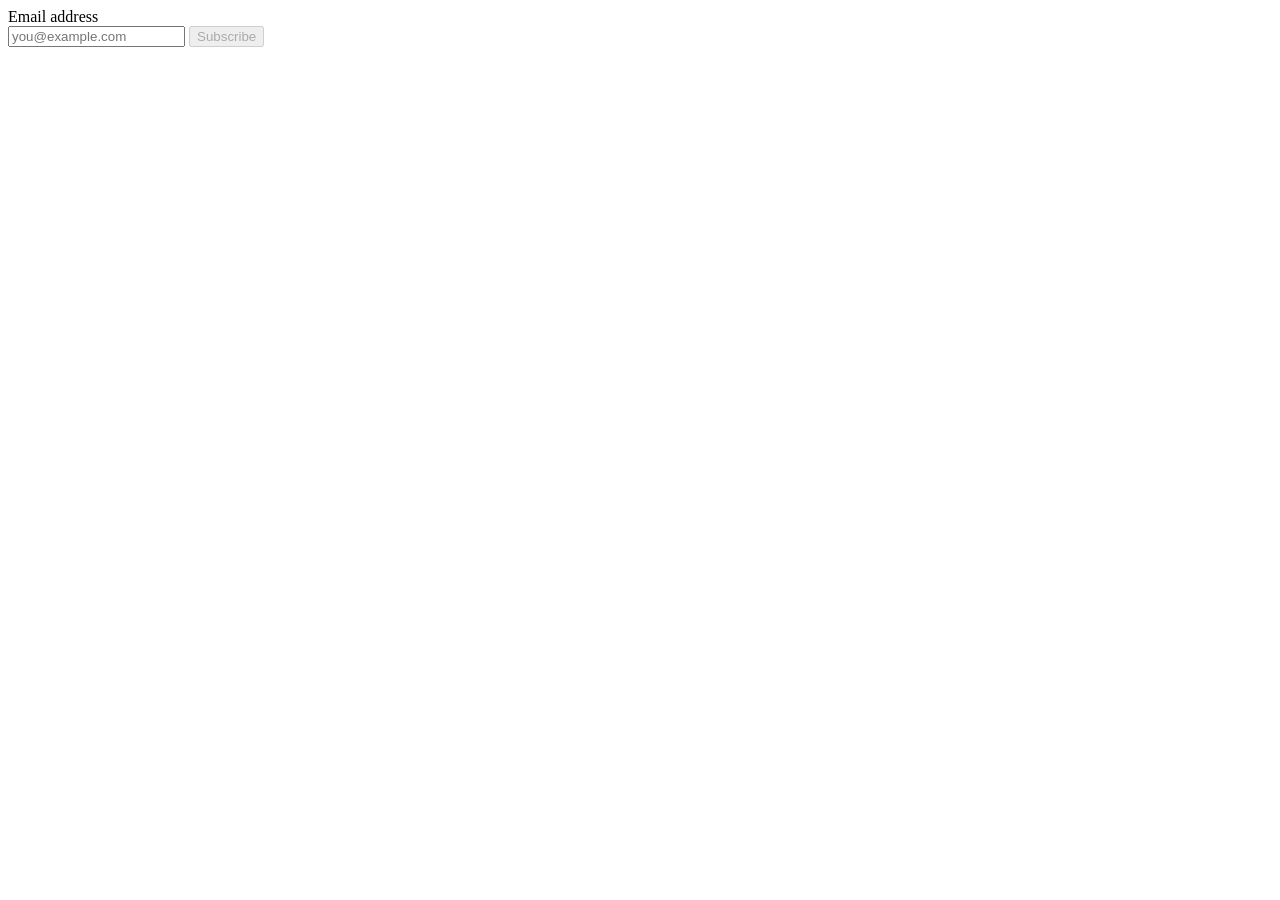
==== commit e4289f7d: "Add Turnstile verification to signup POC with test keys" ====
--- a/public/index.html
+++ b/public/index.html
@@ -11,8 +11,10 @@
     <label for="email">Email address</label>
     <div class="row">
       <input id="email" name="email" type="email" autocomplete="email" required maxlength="254" placeholder="you@example.com">
-      <button type="submit">Subscribe</button>
+      <button type="submit" disabled>Subscribe</button>
     </div>
+    <div id="turnstile"></div>
+    <p id="verification-status" role="status" aria-live="polite"></p>
   </form>
   <div id="result" role="status" aria-live="polite" hidden>
     <p id="message"></p>
